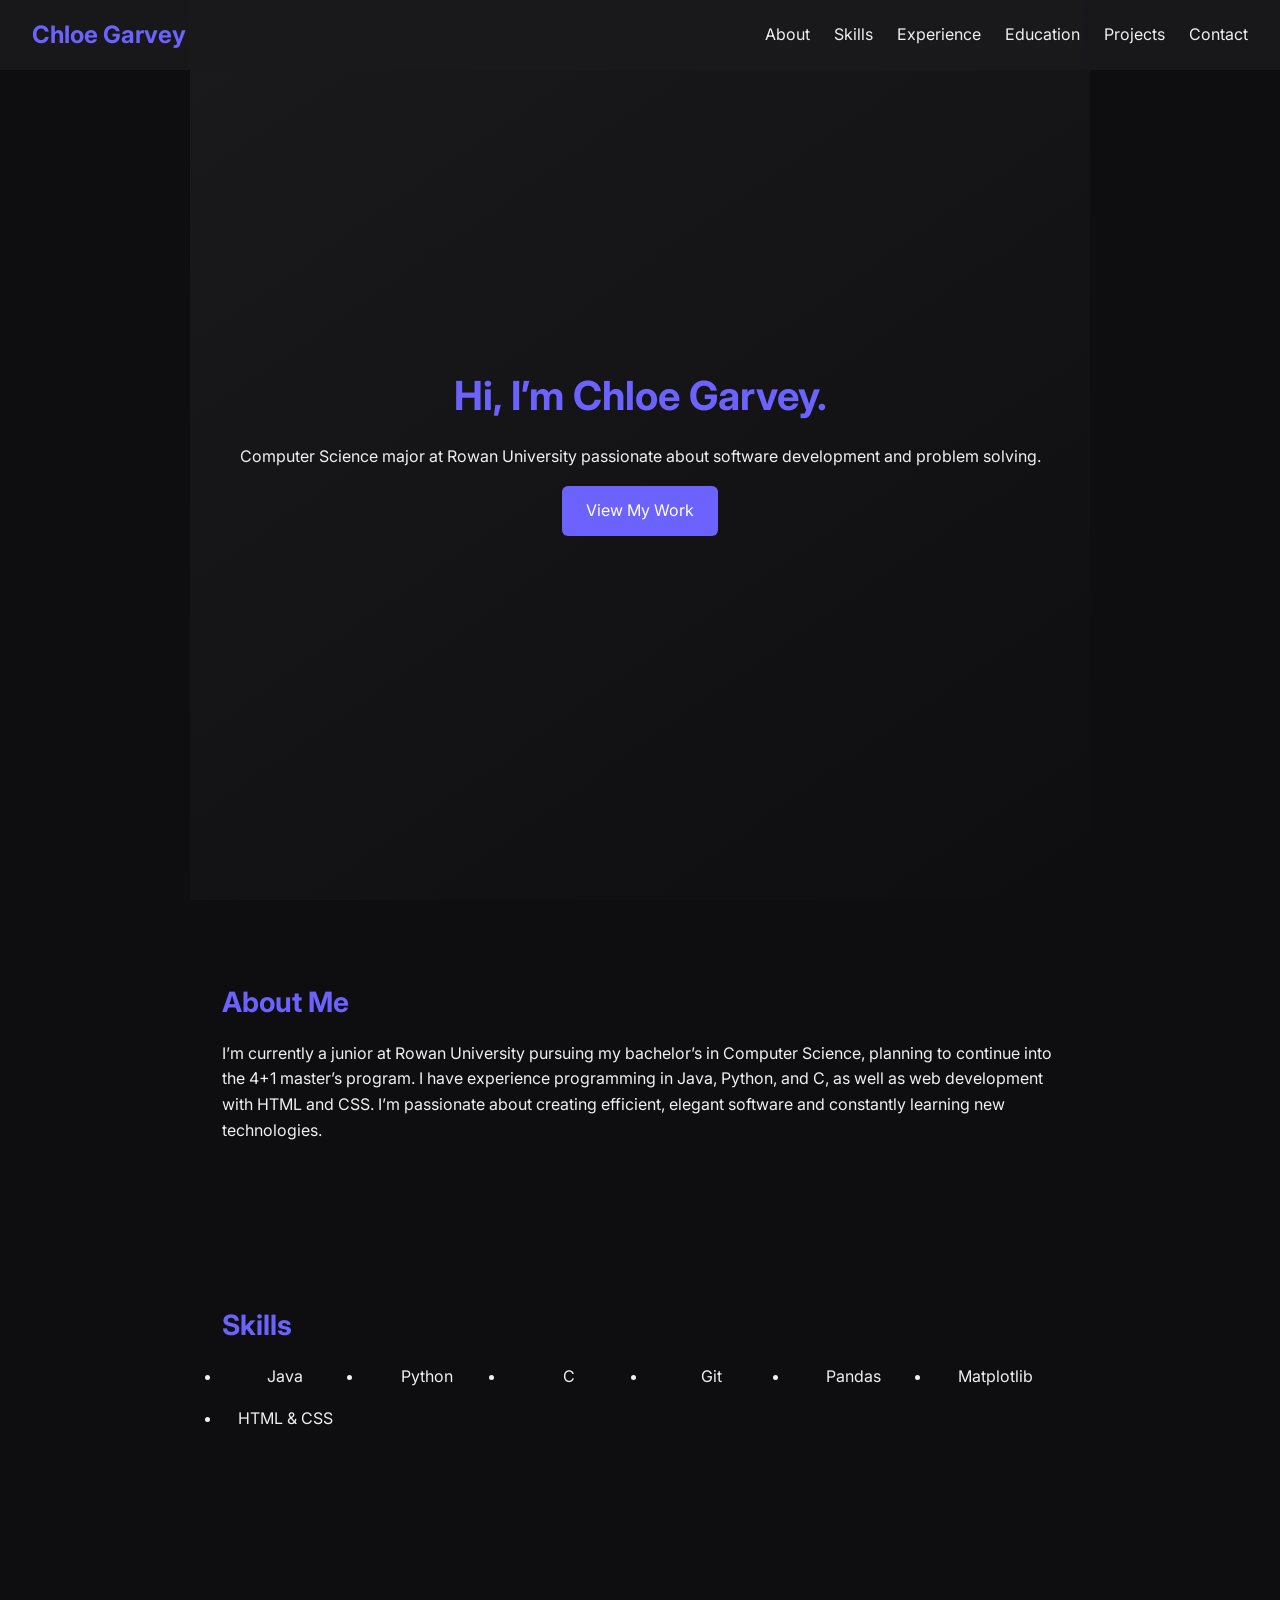
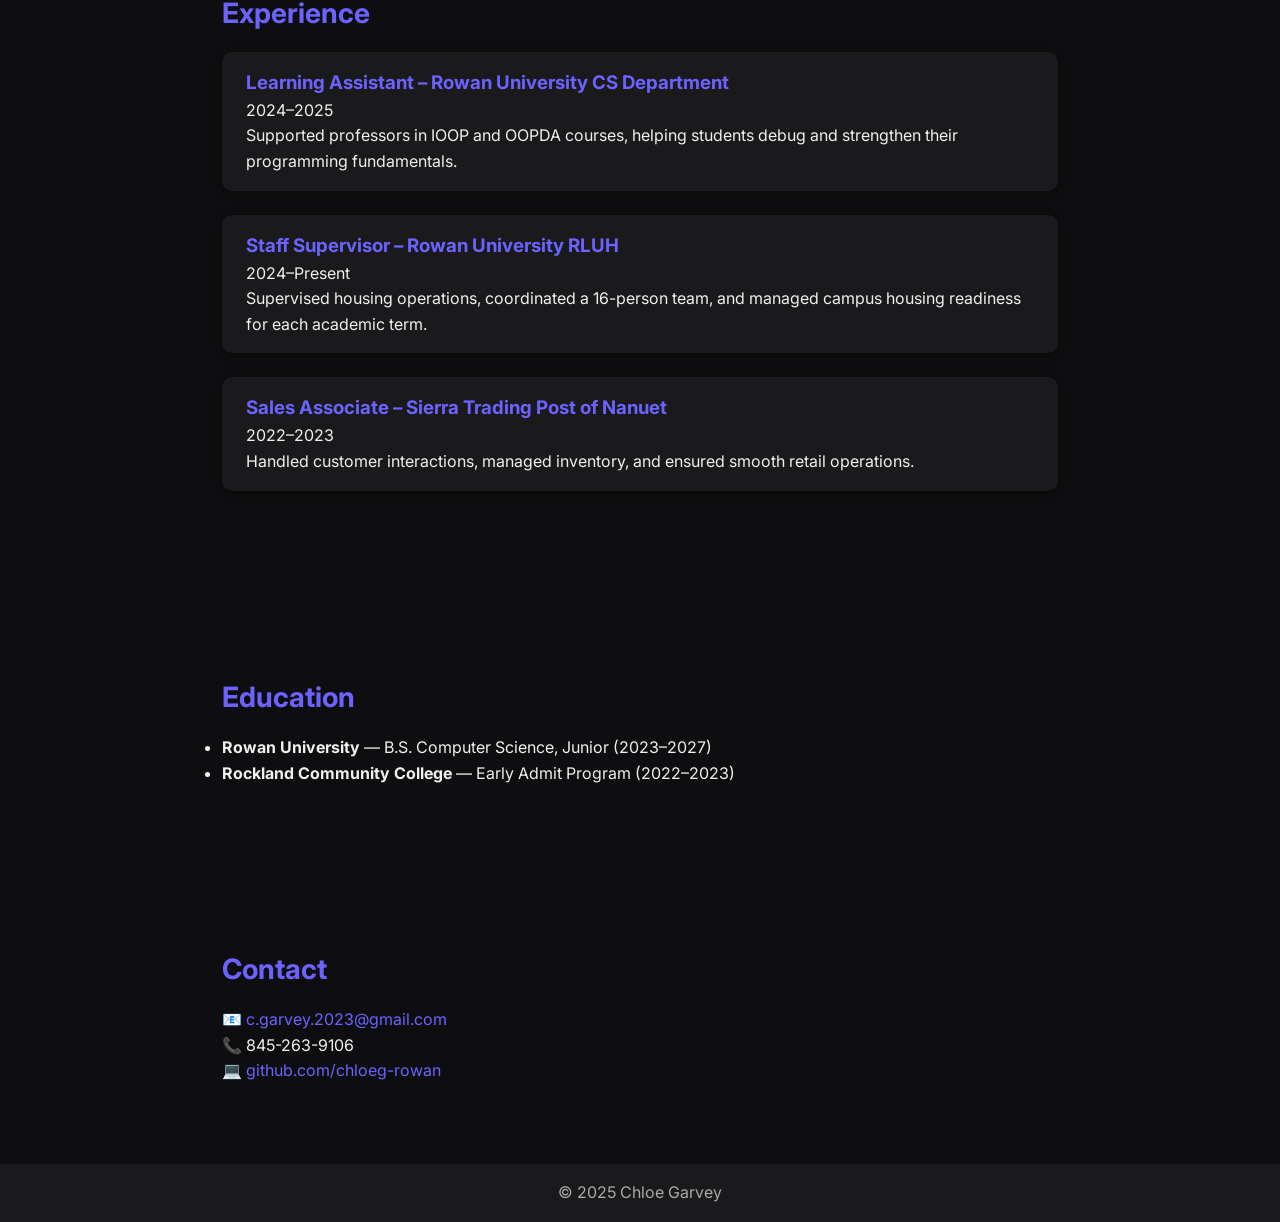
==== index.html @ 7aee97c9 "Add files via upload" ====
<!DOCTYPE html>
<html lang="en">
<head>
  <meta charset="UTF-8" />
  <meta name="viewport" content="width=device-width, initial-scale=1.0" />
  <title>Chloe Garvey | Portfolio</title>
  <link rel="stylesheet" href="style.css" />
  <script defer src="script.js"></script>
</head>
<body>
  <header class="navbar">
    <h1 class="logo">Chloe Garvey</h1>
    <nav>
      <ul>
        <li><a href="#about">About</a></li>
        <li><a href="#skills">Skills</a></li>
        <li><a href="#experience">Experience</a></li>
        <li><a href="#education">Education</a></li>
        <li><a href="projects.html">Projects</a></li>
        <li><a href="#contact">Contact</a></li>
      </ul>
    </nav>
  </header>

  <section class="hero fade-in">
    <div class="hero-content">
      <h2>Hi, I’m <span>Chloe Garvey</span>.</h2>
      <p>Computer Science major at Rowan University passionate about software development and problem solving.</p>
      <a href="projects.html" class="btn">View My Work</a>
    </div>
  </section>

  <section id="about" class="fade-in">
    <h2>About Me</h2>
    <p>I’m currently a junior at Rowan University pursuing my bachelor’s in Computer Science, planning to continue into the 4+1 master’s program. I have experience programming in Java, Python, and C, as well as web development with HTML and CSS. I’m passionate about creating efficient, elegant software and constantly learning new technologies.</p>
  </section>

  <section id="skills" class="fade-in">
    <h2>Skills</h2>
    <ul class="skills-list">
      <li>Java</li>
      <li>Python</li>
      <li>C</li>
      <li>Git</li>
      <li>Pandas</li>
      <li>Matplotlib</li>
      <li>HTML & CSS</li>
    </ul>
  </section>

  <section id="experience" class="fade-in">
    <h2>Experience</h2>
    <div class="job">
      <h3>Learning Assistant – Rowan University CS Department</h3>
      <span>2024–2025</span>
      <p>Supported professors in IOOP and OOPDA courses, helping students debug and strengthen their programming fundamentals.</p>
    </div>
    <div class="job">
      <h3>Staff Supervisor – Rowan University RLUH</h3>
      <span>2024–Present</span>
      <p>Supervised housing operations, coordinated a 16-person team, and managed campus housing readiness for each academic term.</p>
    </div>
    <div class="job">
      <h3>Sales Associate – Sierra Trading Post of Nanuet</h3>
      <span>2022–2023</span>
      <p>Handled customer interactions, managed inventory, and ensured smooth retail operations.</p>
    </div>
  </section>

  <section id="education" class="fade-in">
    <h2>Education</h2>
    <ul>
      <li><strong>Rowan University</strong> — B.S. Computer Science, Junior (2023–2027)</li>
      <li><strong>Rockland Community College</strong> — Early Admit Program (2022–2023)</li>
    </ul>
  </section>

  <section id="contact" class="fade-in contact">
    <h2>Contact</h2>
    <p>📧 <a href="mailto:c.garvey.2023@gmail.com">c.garvey.2023@gmail.com</a></p>
    <p>📞 845-263-9106</p>
    <p>💻 <a href="https://github.com/chloeg-rowan" target="_blank">github.com/chloeg-rowan</a></p>
  </section>

  <footer>
    <p>© 2025 Chloe Garvey</p>
  </footer>
</body>
</html>
---- style.css ----
/* style.css */

@import url('https://fonts.googleapis.com/css2?family=Inter:wght@400;600;700&display=swap');

:root {
  --bg-color: #0e0e10;
  --text-color: #f0f0f0;
  --accent-color: #6c63ff;
  --secondary-color: #1a1a1d;
}

* {
  margin: 0;
  padding: 0;
  box-sizing: border-box;
  scroll-behavior: smooth;
}

body {
  font-family: 'Inter', sans-serif;
  background-color: var(--bg-color);
  color: var(--text-color);
  line-height: 1.6;
}

.navbar {
  position: fixed;
  width: 100%;
  top: 0;
  left: 0;
  background: rgba(26, 26, 29, 0.9);
  display: flex;
  justify-content: space-between;
  align-items: center;
  padding: 1rem 2rem;
  z-index: 1000;
  backdrop-filter: blur(10px);
}

.logo {
  color: var(--accent-color);
  font-size: 1.5rem;
}

nav ul {
  display: flex;
  gap: 1.5rem;
  list-style: none;
}

nav a {
  text-decoration: none;
  color: var(--text-color);
  transition: color 0.3s ease;
}

nav a:hover {
  color: var(--accent-color);
}

.hero {
  height: 100vh;
  display: flex;
  justify-content: center;
  align-items: center;
  text-align: center;
  background: linear-gradient(145deg, var(--secondary-color), var(--bg-color));
}

.hero-content h2 {
  font-size: 2.5rem;
}

.hero-content span {
  color: var(--accent-color);
}

.btn {
  display: inline-block;
  margin-top: 1rem;
  padding: 0.75rem 1.5rem;
  background: var(--accent-color);
  color: #fff;
  border-radius: 6px;
  text-decoration: none;
  transition: 0.3s ease;
}

.btn:hover {
  background: #594efc;
}

section {
  padding: 5rem 2rem;
  max-width: 900px;
  margin: 0 auto;
}

h2 {
  color: var(--accent-color);
  margin-bottom: 1rem;
  font-size: 1.75rem;
}

.skills-list {
  display: grid;
  grid-template-columns: repeat(auto-fit, minmax(120px, 1fr));
  gap: 1rem;
  text-align: center;
}

.job {
  background: var(--secondary-color);
  padding: 1rem 1.5rem;
  border-radius: 10px;
  margin-bottom: 1.5rem;
  box-shadow: 0 2px 10px rgba(0, 0, 0, 0.3);
}

.job h3 {
  color: var(--accent-color);
}

.contact a {
  color: var(--accent-color);
  text-decoration: none;
}

.contact a:hover {
  text-decoration: underline;
}

footer {
  text-align: center;
  padding: 1rem;
  background: var(--secondary-color);
  color: #aaa;
}

.fade-in {
  opacity: 0;
  transform: translateY(20px);
  transition: opacity 0.8s ease, transform 0.8s ease;
}

.fade-in.visible {
  opacity: 1;
  transform: translateY(0);
}
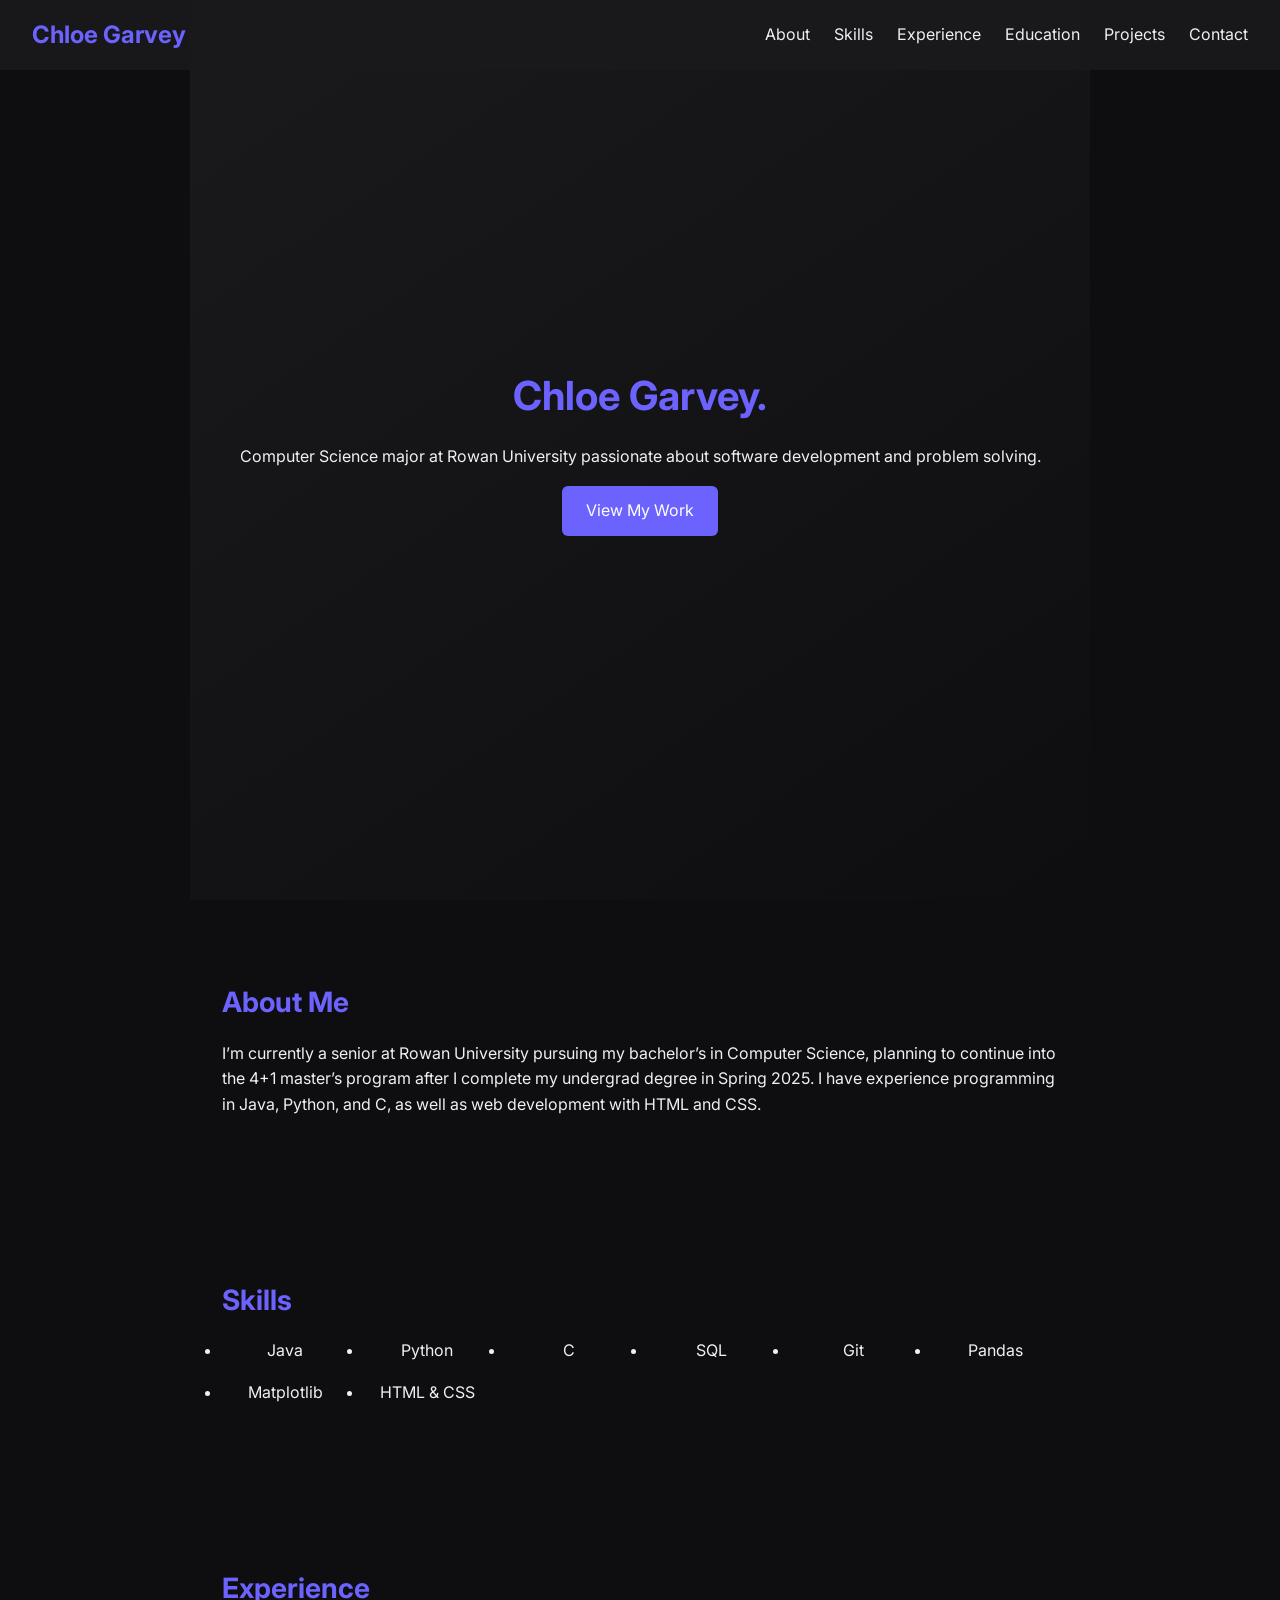
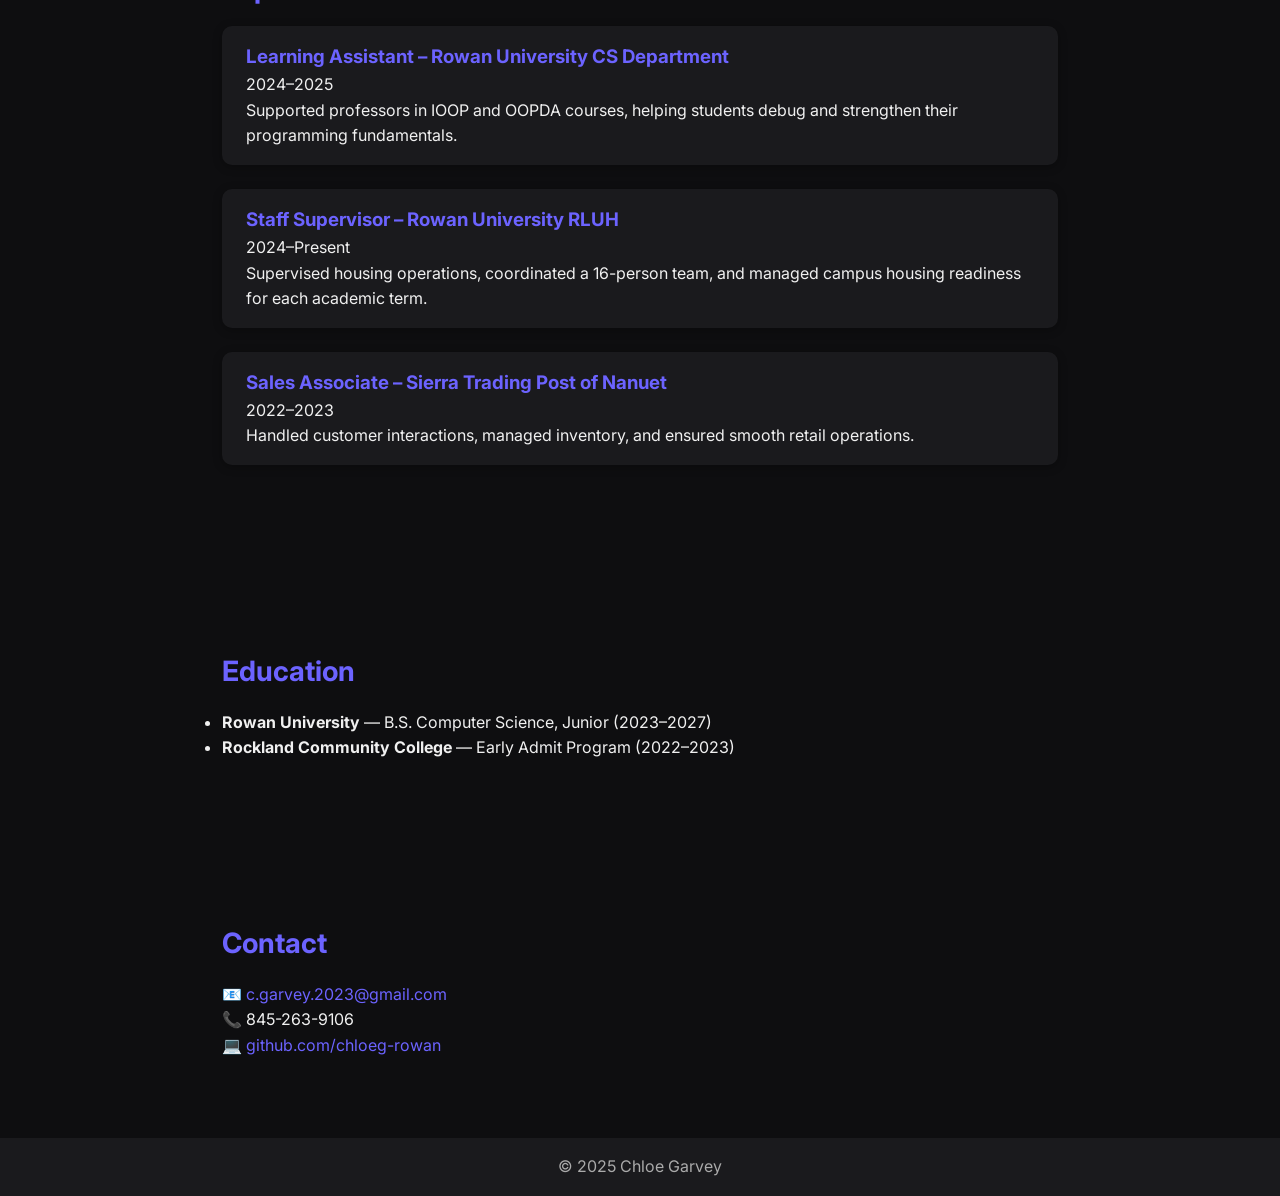
==== commit 10dd43e7: "Minor changes to main HTML" ====
--- a/index.html
+++ b/index.html
@@ -24,7 +24,7 @@
 
   <section class="hero fade-in">
     <div class="hero-content">
-      <h2>Hi, I’m <span>Chloe Garvey</span>.</h2>
+      <h2><span>Chloe Garvey</span>.</h2>
       <p>Computer Science major at Rowan University passionate about software development and problem solving.</p>
       <a href="projects.html" class="btn">View My Work</a>
     </div>
@@ -32,7 +32,7 @@
 
   <section id="about" class="fade-in">
     <h2>About Me</h2>
-    <p>I’m currently a junior at Rowan University pursuing my bachelor’s in Computer Science, planning to continue into the 4+1 master’s program. I have experience programming in Java, Python, and C, as well as web development with HTML and CSS. I’m passionate about creating efficient, elegant software and constantly learning new technologies.</p>
+    <p>I’m currently a senior at Rowan University pursuing my bachelor’s in Computer Science, planning to continue into the 4+1 master’s program after I complete my undergrad degree in Spring 2025. I have experience programming in Java, Python, and C, as well as web development with HTML and CSS.</p>
   </section>
 
   <section id="skills" class="fade-in">
@@ -41,6 +41,7 @@
       <li>Java</li>
       <li>Python</li>
       <li>C</li>
+      <li>SQL</li>
       <li>Git</li>
       <li>Pandas</li>
       <li>Matplotlib</li>
--- a/style.css
+++ b/style.css
@@ -58,6 +58,32 @@
   color: var(--accent-color);
 }
 
+/* Mobile hamburger icon */
+.hamburger {
+  display: none;
+  flex-direction: column;
+  cursor: pointer;
+  gap: 5px;
+}
+
+.hamburger div {
+  width: 25px;
+  height: 3px;
+  background: var(--text-color);
+  border-radius: 2px;
+  transition: all 0.3s ease;
+}
+
+nav ul.active {
+  display: flex;
+  flex-direction: column;
+  gap: 0.75rem;
+  background: var(--secondary-color);
+  width: 100%;
+  padding: 1rem;
+  border-radius: 10px;
+}
+
 .hero {
   height: 100vh;
   display: flex;
@@ -65,6 +91,7 @@
   align-items: center;
   text-align: center;
   background: linear-gradient(145deg, var(--secondary-color), var(--bg-color));
+  padding: 0 1rem;
 }
 
 .hero-content h2 {
@@ -147,3 +174,58 @@
   opacity: 1;
   transform: translateY(0);
 }
+
+/* ------------------------------- */
+/* Responsive Design with Dropdown */
+/* ------------------------------- */
+
+@media (max-width: 768px) {
+  .hamburger {
+    display: flex;
+  }
+
+  nav ul {
+    display: none;
+    flex-direction: column;
+    width: 100%;
+    background: var(--secondary-color);
+    padding: 1rem;
+    border-radius: 10px;
+  }
+
+  nav ul.show {
+    display: flex;
+  }
+
+  .navbar {
+    flex-direction: row;
+    align-items: center;
+  }
+
+  .hero-content h2 {
+    font-size: 1.8rem;
+  }
+
+  section {
+    padding: 3rem 1.25rem;
+  }
+}
+
+@media (max-width: 480px) {
+  .logo {
+    font-size: 1.2rem;
+  }
+
+  .btn {
+    padding: 0.6rem 1.2rem;
+    font-size: 0.9rem;
+  }
+
+  .hero-content p {
+    font-size: 0.95rem;
+  }
+
+  section {
+    padding: 2.5rem 1rem;
+  }
+}
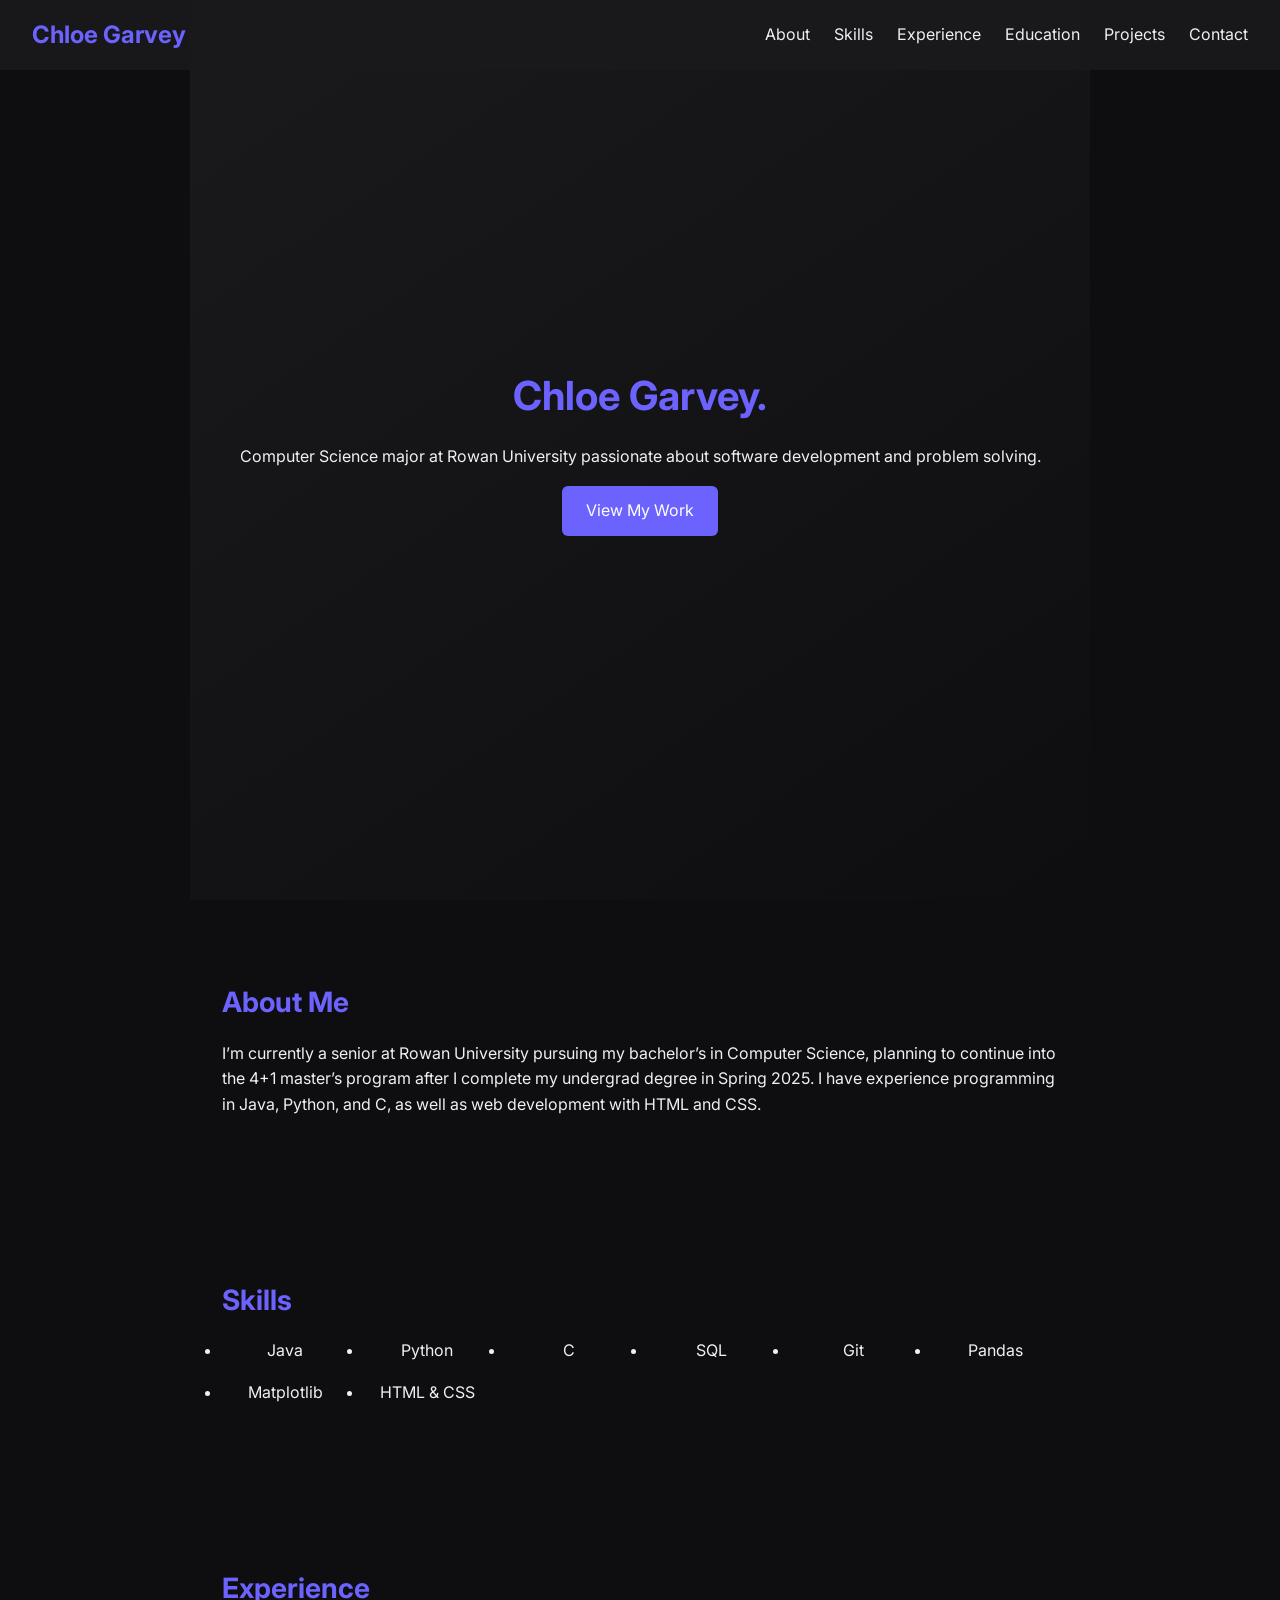
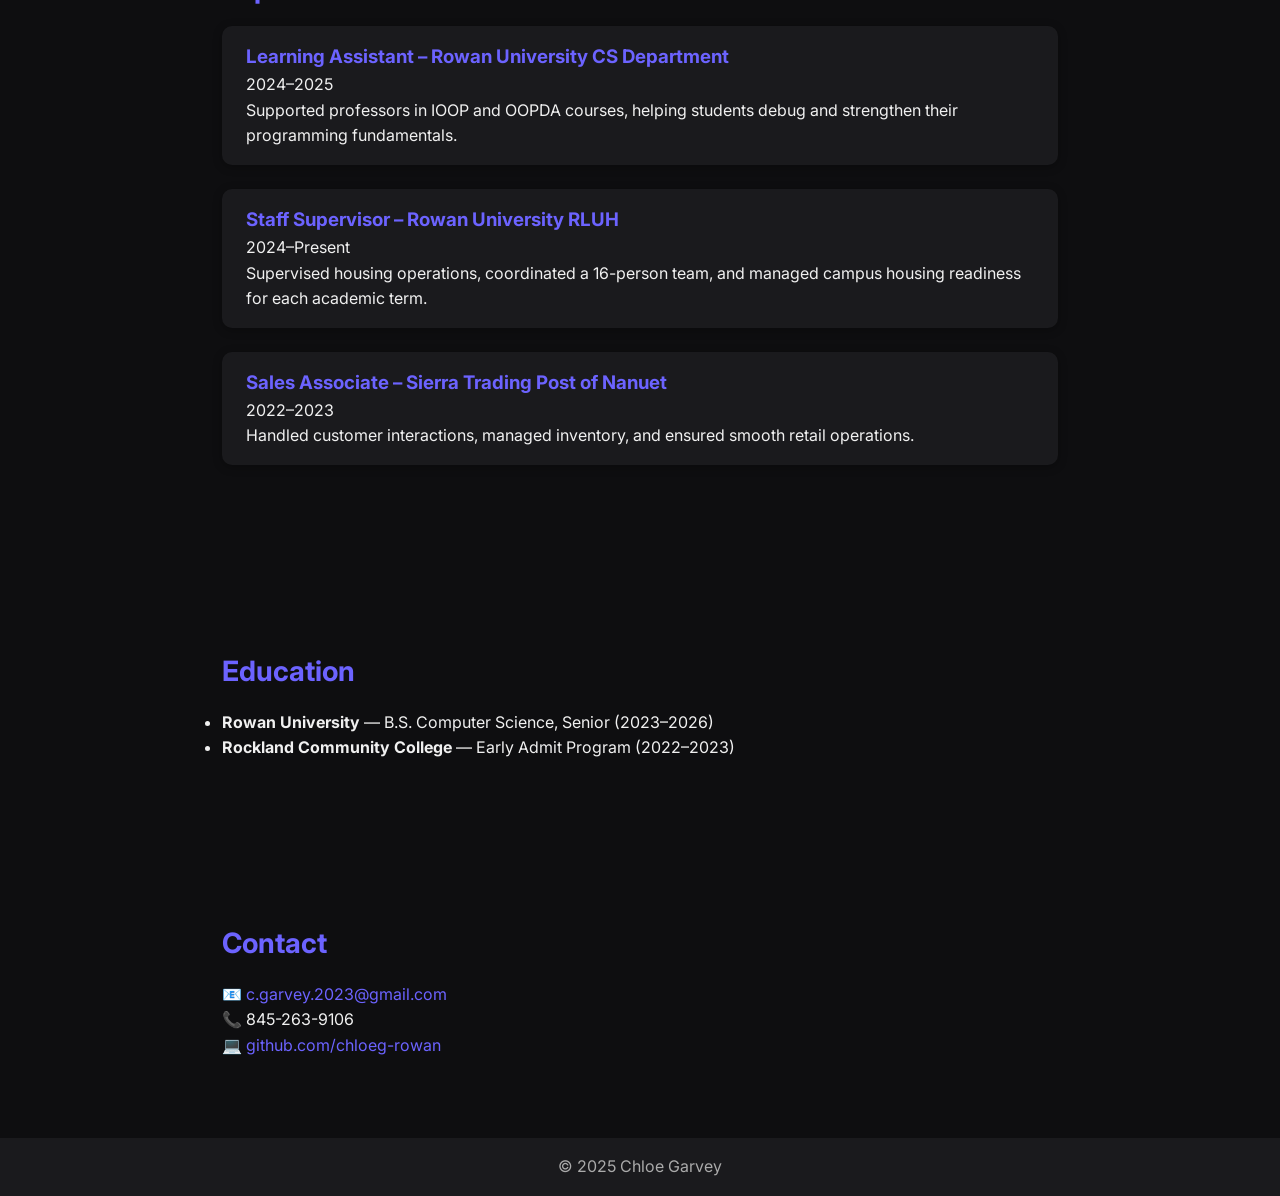
==== commit fbec59a3: "Minor text correction" ====
--- a/index.html
+++ b/index.html
@@ -71,7 +71,7 @@
   <section id="education" class="fade-in">
     <h2>Education</h2>
     <ul>
-      <li><strong>Rowan University</strong> — B.S. Computer Science, Junior (2023–2027)</li>
+      <li><strong>Rowan University</strong> — B.S. Computer Science, Senior (2023–2026)</li>
       <li><strong>Rockland Community College</strong> — Early Admit Program (2022–2023)</li>
     </ul>
   </section>
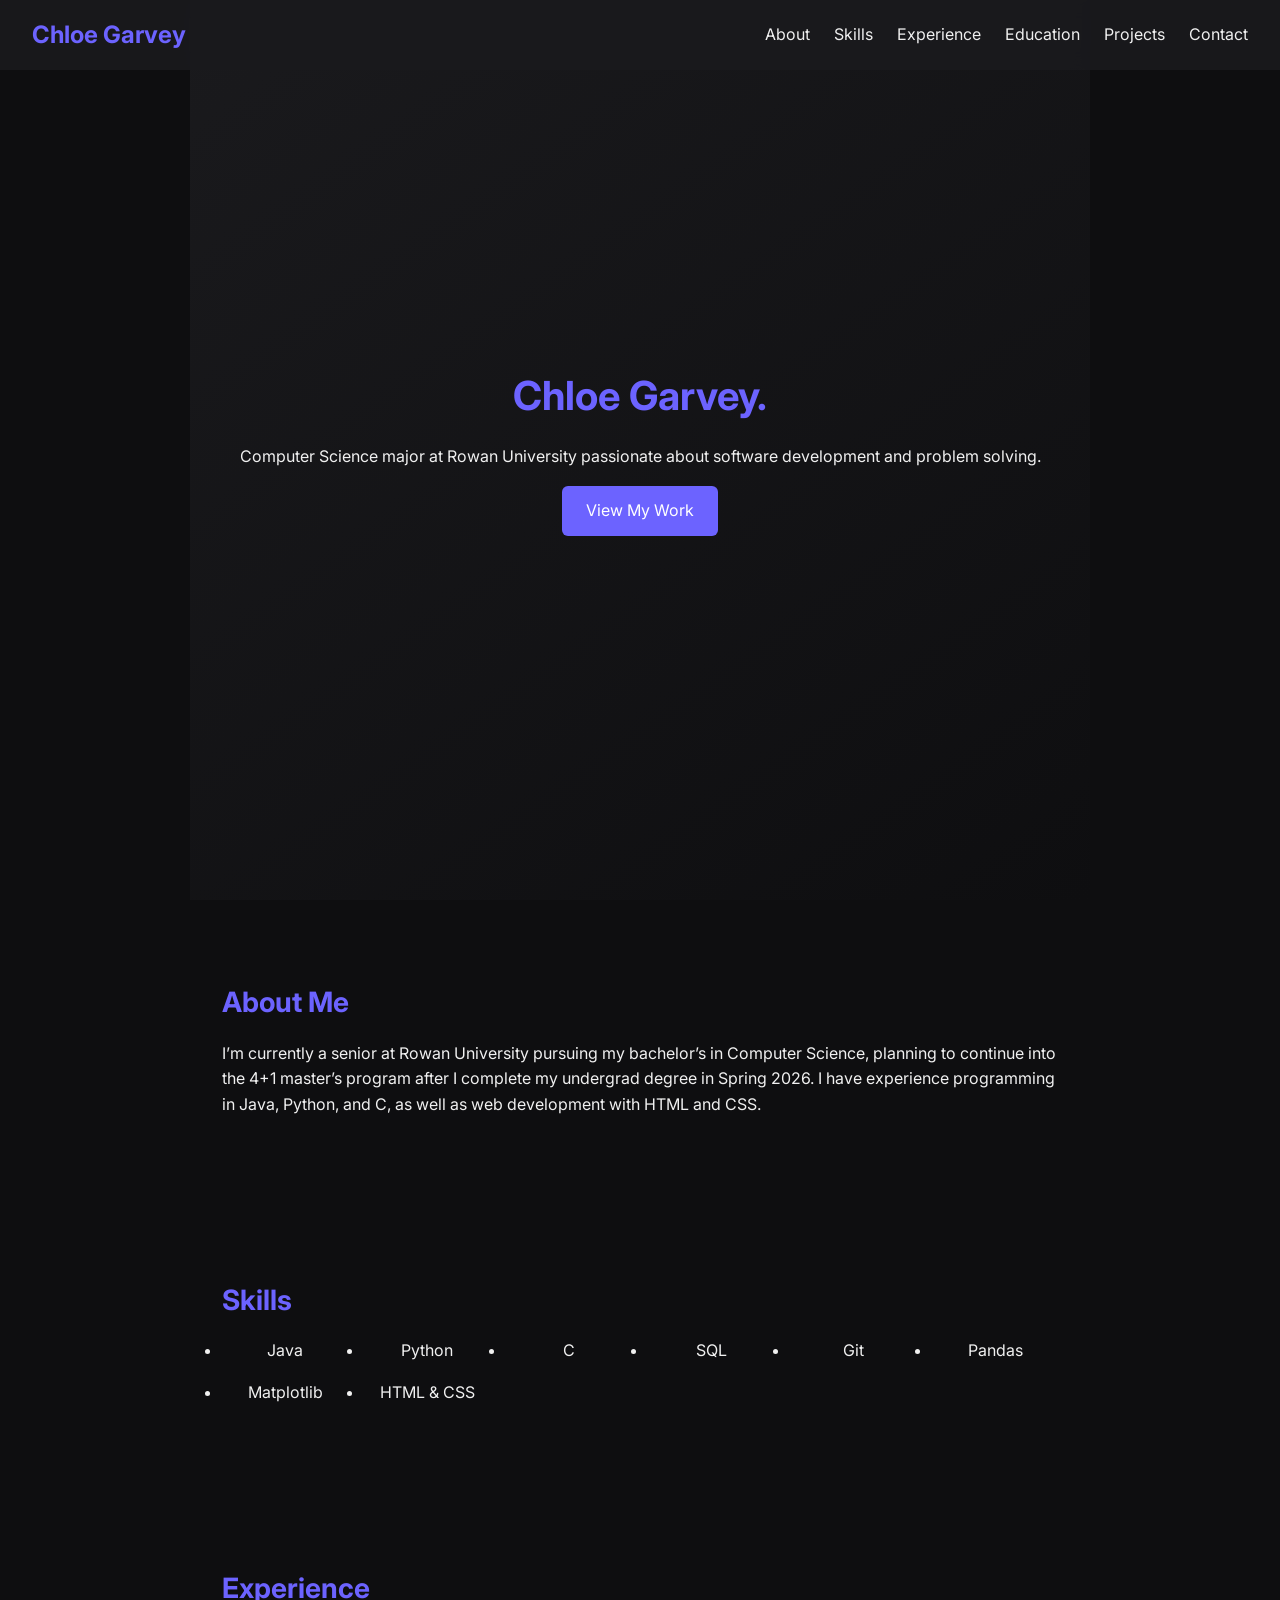
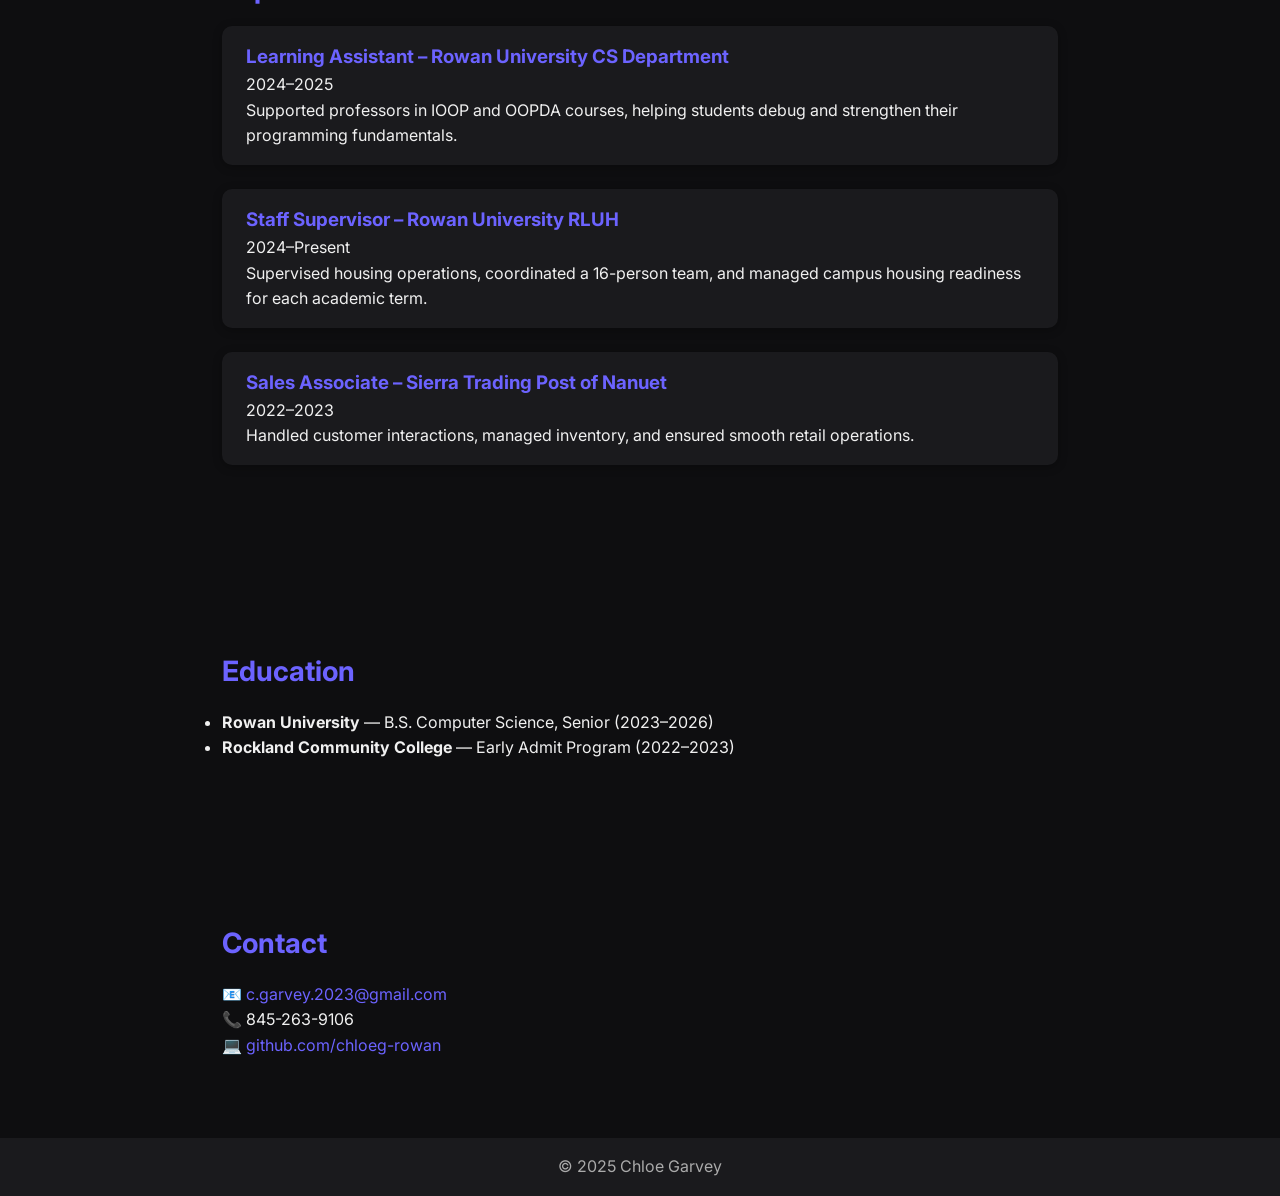
==== commit 3281e435: "fixed text" ====
--- a/index.html
+++ b/index.html
@@ -32,7 +32,7 @@
 
   <section id="about" class="fade-in">
     <h2>About Me</h2>
-    <p>I’m currently a senior at Rowan University pursuing my bachelor’s in Computer Science, planning to continue into the 4+1 master’s program after I complete my undergrad degree in Spring 2025. I have experience programming in Java, Python, and C, as well as web development with HTML and CSS.</p>
+    <p>I’m currently a senior at Rowan University pursuing my bachelor’s in Computer Science, planning to continue into the 4+1 master’s program after I complete my undergrad degree in Spring 2026. I have experience programming in Java, Python, and C, as well as web development with HTML and CSS.</p>
   </section>
 
   <section id="skills" class="fade-in">
